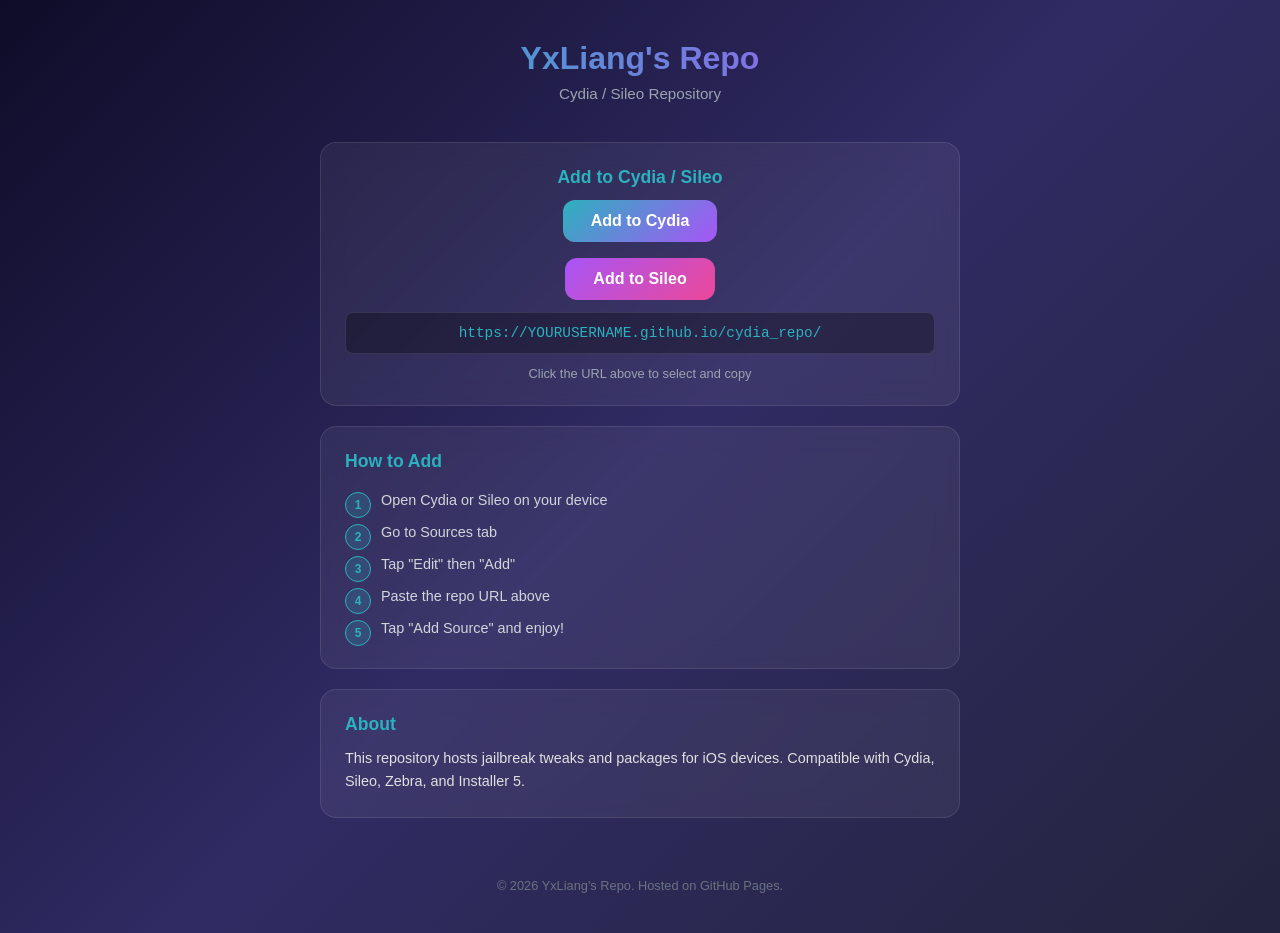
==== index.html @ 3721393a "init: cydia repo" ====
<!DOCTYPE html>
<html lang="zh-CN">
<head>
    <meta charset="UTF-8">
    <meta name="viewport" content="width=device-width, initial-scale=1.0">
    <title>YxLiang's Cydia/Sileo Repo</title>
    <style>
        * { margin: 0; padding: 0; box-sizing: border-box; }
        body {
            font-family: -apple-system, BlinkMacSystemFont, "SF Pro Display", "Helvetica Neue", sans-serif;
            background: linear-gradient(135deg, #0f0c29, #302b63, #24243e);
            color: #e0e0e0;
            min-height: 100vh;
            display: flex;
            flex-direction: column;
            align-items: center;
            padding: 40px 20px;
        }
        .container { max-width: 640px; width: 100%; }
        .header {
            text-align: center;
            margin-bottom: 40px;
        }
        .header h1 {
            font-size: 2rem;
            font-weight: 700;
            background: linear-gradient(90deg, #2CB1BE, #a855f7);
            -webkit-background-clip: text;
            -webkit-text-fill-color: transparent;
            margin-bottom: 8px;
        }
        .header p { color: #9ca3af; font-size: 0.95rem; }
        .card {
            background: rgba(255,255,255,0.06);
            border: 1px solid rgba(255,255,255,0.1);
            border-radius: 16px;
            padding: 24px;
            margin-bottom: 20px;
            backdrop-filter: blur(12px);
        }
        .card h2 {
            font-size: 1.1rem;
            margin-bottom: 12px;
            color: #2CB1BE;
        }
        .add-btn {
            display: inline-block;
            background: linear-gradient(135deg, #2CB1BE, #a855f7);
            color: #fff;
            text-decoration: none;
            padding: 12px 28px;
            border-radius: 12px;
            font-weight: 600;
            font-size: 1rem;
            transition: transform 0.2s, box-shadow 0.2s;
        }
        .add-btn:hover {
            transform: translateY(-2px);
            box-shadow: 0 8px 24px rgba(44,177,190,0.3);
        }
        .repo-url {
            background: rgba(0,0,0,0.3);
            border: 1px solid rgba(255,255,255,0.1);
            border-radius: 8px;
            padding: 12px 16px;
            font-family: "SF Mono", "Fira Code", monospace;
            font-size: 0.9rem;
            color: #2CB1BE;
            word-break: break-all;
            margin: 12px 0;
            user-select: all;
        }
        .steps { list-style: none; counter-reset: step; }
        .steps li {
            counter-increment: step;
            padding: 8px 0 8px 36px;
            position: relative;
            color: #d1d5db;
            font-size: 0.9rem;
        }
        .steps li::before {
            content: counter(step);
            position: absolute;
            left: 0;
            width: 24px;
            height: 24px;
            background: rgba(44,177,190,0.2);
            border: 1px solid #2CB1BE;
            border-radius: 50%;
            display: flex;
            align-items: center;
            justify-content: center;
            font-size: 0.75rem;
            font-weight: 600;
            color: #2CB1BE;
        }
        .footer {
            text-align: center;
            margin-top: 40px;
            color: #6b7280;
            font-size: 0.8rem;
        }
        @media (max-width: 480px) {
            .header h1 { font-size: 1.5rem; }
            .card { padding: 16px; }
        }
    </style>
</head>
<body>
    <div class="container">
        <div class="header">
            <h1>YxLiang's Repo</h1>
            <p>Cydia / Sileo Repository</p>
        </div>

        <div class="card" style="text-align: center;">
            <h2>Add to Cydia / Sileo</h2>
            <a class="add-btn" href="cydia://url/https://cydia.saurik.com/api/share#?source=https://YOURUSERNAME.github.io/cydia_repo/">
                Add to Cydia
            </a>
            <div style="margin-top: 16px;">
                <a class="add-btn" style="background: linear-gradient(135deg, #a855f7, #ec4899);"
                   href="sileo://source/https://YOURUSERNAME.github.io/cydia_repo/">
                    Add to Sileo
                </a>
            </div>
            <div class="repo-url" id="repoUrl">https://YOURUSERNAME.github.io/cydia_repo/</div>
            <p style="font-size: 0.8rem; color: #9ca3af; margin-top: 4px;">
                Click the URL above to select and copy
            </p>
        </div>

        <div class="card">
            <h2>How to Add</h2>
            <ol class="steps">
                <li>Open Cydia or Sileo on your device</li>
                <li>Go to Sources tab</li>
                <li>Tap "Edit" then "Add"</li>
                <li>Paste the repo URL above</li>
                <li>Tap "Add Source" and enjoy!</li>
            </ol>
        </div>

        <div class="card">
            <h2>About</h2>
            <p style="font-size: 0.9rem; line-height: 1.6;">
                This repository hosts jailbreak tweaks and packages for iOS devices.
                Compatible with Cydia, Sileo, Zebra, and Installer 5.
            </p>
        </div>
    </div>
    <div class="footer">
        <p>&copy; 2026 YxLiang's Repo. Hosted on GitHub Pages.</p>
    </div>
</body>
</html>
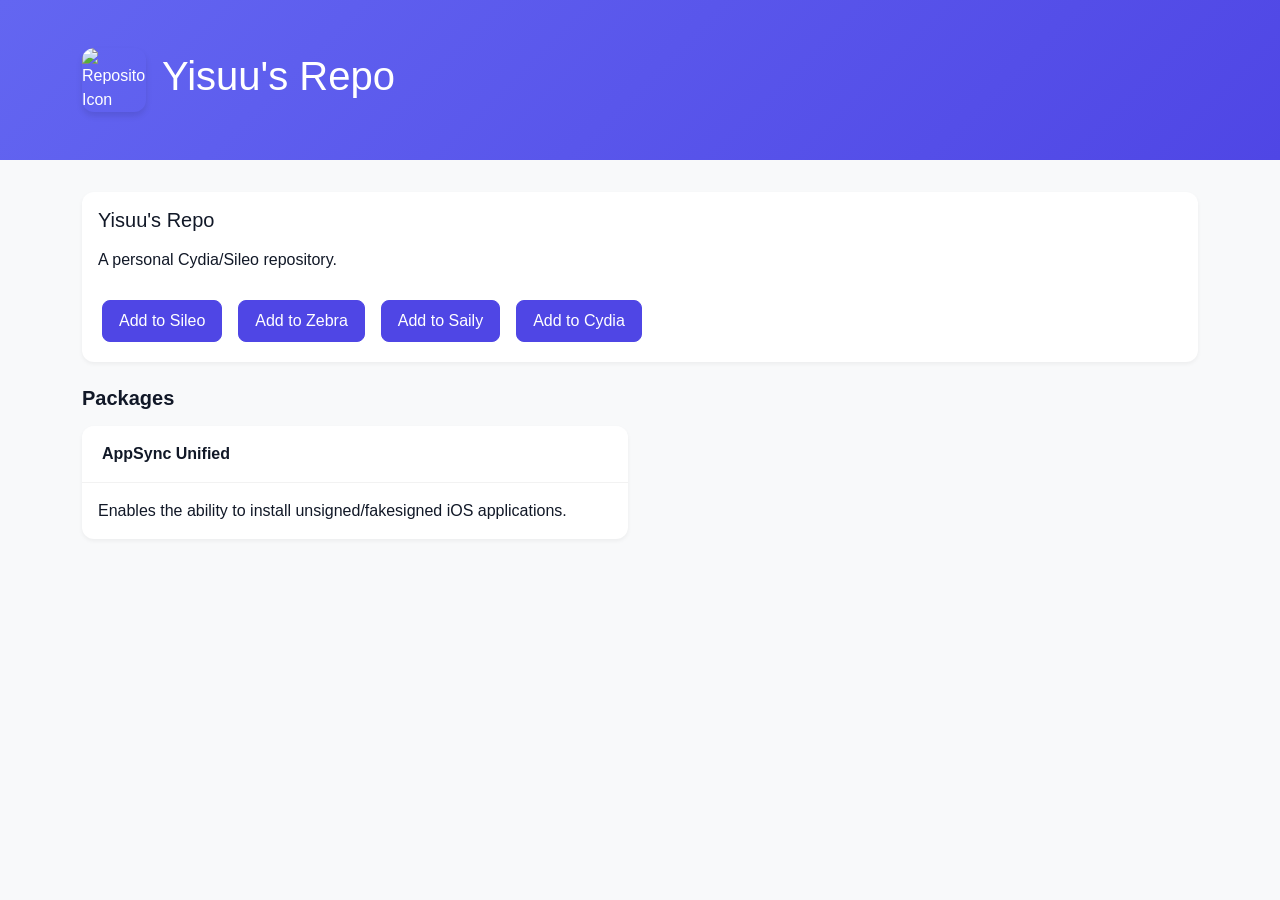
==== commit 3eea30f2: "refactor: migrate to repo.me template with custom Python updater" ====
--- a/index.html
+++ b/index.html
@@ -1,156 +1,78 @@
 <!DOCTYPE html>
-<html lang="zh-CN">
-<head>
-    <meta charset="UTF-8">
-    <meta name="viewport" content="width=device-width, initial-scale=1.0">
-    <title>YxLiang's Cydia/Sileo Repo</title>
-    <style>
-        * { margin: 0; padding: 0; box-sizing: border-box; }
-        body {
-            font-family: -apple-system, BlinkMacSystemFont, "SF Pro Display", "Helvetica Neue", sans-serif;
-            background: linear-gradient(135deg, #0f0c29, #302b63, #24243e);
-            color: #e0e0e0;
-            min-height: 100vh;
-            display: flex;
-            flex-direction: column;
-            align-items: center;
-            padding: 40px 20px;
-        }
-        .container { max-width: 640px; width: 100%; }
-        .header {
-            text-align: center;
-            margin-bottom: 40px;
-        }
-        .header h1 {
-            font-size: 2rem;
-            font-weight: 700;
-            background: linear-gradient(90deg, #2CB1BE, #a855f7);
-            -webkit-background-clip: text;
-            -webkit-text-fill-color: transparent;
-            margin-bottom: 8px;
-        }
-        .header p { color: #9ca3af; font-size: 0.95rem; }
-        .card {
-            background: rgba(255,255,255,0.06);
-            border: 1px solid rgba(255,255,255,0.1);
-            border-radius: 16px;
-            padding: 24px;
-            margin-bottom: 20px;
-            backdrop-filter: blur(12px);
-        }
-        .card h2 {
-            font-size: 1.1rem;
-            margin-bottom: 12px;
-            color: #2CB1BE;
-        }
-        .add-btn {
-            display: inline-block;
-            background: linear-gradient(135deg, #2CB1BE, #a855f7);
-            color: #fff;
-            text-decoration: none;
-            padding: 12px 28px;
-            border-radius: 12px;
-            font-weight: 600;
-            font-size: 1rem;
-            transition: transform 0.2s, box-shadow 0.2s;
-        }
-        .add-btn:hover {
-            transform: translateY(-2px);
-            box-shadow: 0 8px 24px rgba(44,177,190,0.3);
-        }
-        .repo-url {
-            background: rgba(0,0,0,0.3);
-            border: 1px solid rgba(255,255,255,0.1);
-            border-radius: 8px;
-            padding: 12px 16px;
-            font-family: "SF Mono", "Fira Code", monospace;
-            font-size: 0.9rem;
-            color: #2CB1BE;
-            word-break: break-all;
-            margin: 12px 0;
-            user-select: all;
-        }
-        .steps { list-style: none; counter-reset: step; }
-        .steps li {
-            counter-increment: step;
-            padding: 8px 0 8px 36px;
-            position: relative;
-            color: #d1d5db;
-            font-size: 0.9rem;
-        }
-        .steps li::before {
-            content: counter(step);
-            position: absolute;
-            left: 0;
-            width: 24px;
-            height: 24px;
-            background: rgba(44,177,190,0.2);
-            border: 1px solid #2CB1BE;
-            border-radius: 50%;
-            display: flex;
-            align-items: center;
-            justify-content: center;
-            font-size: 0.75rem;
-            font-weight: 600;
-            color: #2CB1BE;
-        }
-        .footer {
-            text-align: center;
-            margin-top: 40px;
-            color: #6b7280;
-            font-size: 0.8rem;
-        }
-        @media (max-width: 480px) {
-            .header h1 { font-size: 1.5rem; }
-            .card { padding: 16px; }
-        }
-    </style>
-</head>
-<body>
+<html lang="en">
+  <head>
+    <title>Yisuu's Repo</title>
+    <meta charset="utf-8" />
+    <meta name="viewport" content="width=device-width, initial-scale=1" />
+    <link
+      rel="stylesheet"
+      href="https://cdnjs.cloudflare.com/ajax/libs/font-awesome/6.6.0/css/all.min.css"
+      integrity="sha512-Kc323vGBEqzTmouAECnVceyQqyqdsSiqLQISBL29aUW4U/M7pSPA/gEUZQqv1cwx4OnYxTxve5UMg5GT6L4JJg=="
+      crossorigin="anonymous"
+      referrerpolicy="no-referrer"
+    />
+    <link
+      rel="stylesheet"
+      href="https://cdnjs.cloudflare.com/ajax/libs/bootstrap/5.3.3/css/bootstrap.min.css"
+      integrity="sha512-jnSuA4Ss2PkkikSOLtYs8BlYIeeIK1h99ty4YfvRPAlzr377vr3CXDb7sb7eEEBYjDtcYj+AjBH3FLv5uSJuXg=="
+      crossorigin="anonymous"
+      referrerpolicy="no-referrer"
+    />
+    <link rel="stylesheet" href="style.css" />
+  </head>
+  <body>
+    <div class="repo-header">
+      <div class="container">
+        <div class="d-flex align-items-center">
+          <img src="CydiaIcon.png" alt="Repository Icon" />
+          <h1>Yisuu's Repo</h1>
+        </div>
+      </div>
+    </div>
+
+    <div class="container mb-4">
+      <div class="card">
+        <div class="card-body">
+          <h5 class="card-title mb-3">Yisuu's Repo</h5>
+          <p class="card-text mb-4">
+            A personal Cydia/Sileo repository.
+          </p>
+          <div class="d-flex flex-wrap gap-2">
+            <a class="btn btn-primary" href="sileo://source/https://yisuu87.github.io/cydia_repo/"
+              >Add to Sileo</a
+            >
+            <a
+              class="btn btn-primary"
+              href="zbra://sources/add/https://yisuu87.github.io/cydia_repo/"
+              >Add to Zebra</a
+            >
+            <a class="btn btn-primary" href="apt-repo://https://yisuu87.github.io/cydia_repo/"
+              >Add to Saily</a
+            >
+            <a
+              class="btn btn-primary"
+              href="cydia://url/https://cydia.saurik.com/api/share#?source=https://yisuu87.github.io/cydia_repo/"
+              >Add to Cydia</a
+            >
+          </div>
+        </div>
+      </div>
+    </div>
+
     <div class="container">
-        <div class="header">
-            <h1>YxLiang's Repo</h1>
-            <p>Cydia / Sileo Repository</p>
+      <h2 class="section-title">Packages</h2>
+      <div class="row g-4">
+        <div class="col-md-6">
+          <div class="card">
+            <div class="card-header">AppSync Unified</div>
+            <div class="card-body">
+              <p class="card-text">
+                Enables the ability to install unsigned/fakesigned iOS applications.
+              </p>
+            </div>
+          </div>
         </div>
-
-        <div class="card" style="text-align: center;">
-            <h2>Add to Cydia / Sileo</h2>
-            <a class="add-btn" href="cydia://url/https://cydia.saurik.com/api/share#?source=https://YOURUSERNAME.github.io/cydia_repo/">
-                Add to Cydia
-            </a>
-            <div style="margin-top: 16px;">
-                <a class="add-btn" style="background: linear-gradient(135deg, #a855f7, #ec4899);"
-                   href="sileo://source/https://YOURUSERNAME.github.io/cydia_repo/">
-                    Add to Sileo
-                </a>
-            </div>
-            <div class="repo-url" id="repoUrl">https://YOURUSERNAME.github.io/cydia_repo/</div>
-            <p style="font-size: 0.8rem; color: #9ca3af; margin-top: 4px;">
-                Click the URL above to select and copy
-            </p>
-        </div>
-
-        <div class="card">
-            <h2>How to Add</h2>
-            <ol class="steps">
-                <li>Open Cydia or Sileo on your device</li>
-                <li>Go to Sources tab</li>
-                <li>Tap "Edit" then "Add"</li>
-                <li>Paste the repo URL above</li>
-                <li>Tap "Add Source" and enjoy!</li>
-            </ol>
-        </div>
-
-        <div class="card">
-            <h2>About</h2>
-            <p style="font-size: 0.9rem; line-height: 1.6;">
-                This repository hosts jailbreak tweaks and packages for iOS devices.
-                Compatible with Cydia, Sileo, Zebra, and Installer 5.
-            </p>
-        </div>
+      </div>
     </div>
-    <div class="footer">
-        <p>&copy; 2026 YxLiang's Repo. Hosted on GitHub Pages.</p>
-    </div>
-</body>
+  </body>
 </html>
--- a/style.css
+++ b/style.css
@@ -0,0 +1,199 @@
+/* Light theme */
+:root {
+  --bg-primary: #f8f9fa;
+  --bg-secondary: #ffffff;
+  --text-primary: #111827;
+  --text-secondary: #4b5563;
+  --text-muted: #6b7280;
+  --accent-primary: #4f46e5;
+  --accent-secondary: #4338ca;
+  --gradient: linear-gradient(135deg, #6366f1 0%, #4f46e5 100%);
+  --border-color: rgba(0, 0, 0, 0.05);
+  --shadow-sm: 0 2px 4px rgba(0, 0, 0, 0.05);
+  --shadow-md: 0 4px 6px rgba(0, 0, 0, 0.1);
+  --danger-bg: #fee2e2;
+  --danger-text: #991b1b;
+}
+
+/* Dark theme */
+@media (prefers-color-scheme: dark) {
+  :root {
+    --bg-primary: #1a1b1e;
+    --bg-secondary: #2a2b2e;
+    --text-primary: #f3f4f6;
+    --text-secondary: #d1d5db;
+    --text-muted: #9ca3af;
+    --accent-primary: #818cf8;
+    --accent-secondary: #6366f1;
+    --gradient: linear-gradient(135deg, #818cf8 0%, #6366f1 100%);
+    --border-color: rgba(255, 255, 255, 0.1);
+    --shadow-sm: 0 2px 4px rgba(0, 0, 0, 0.3);
+    --shadow-md: 0 4px 6px rgba(0, 0, 0, 0.4);
+    --danger-bg: #7f1d1d;
+    --danger-text: #fecaca;
+  }
+}
+
+body {
+  background-color: var(--bg-primary);
+  font-family: -apple-system, BlinkMacSystemFont, "Segoe UI", Roboto,
+    "Helvetica Neue", Arial, sans-serif;
+  color: var(--text-primary);
+  transition: background-color 0.3s, color 0.3s;
+}
+
+/* Header components */
+.package-header,
+.repo-header,
+.changelog-header,
+.screenshots-header {
+  background: var(--gradient);
+  color: white;
+  padding: 3rem 0;
+  margin-bottom: 2rem;
+}
+
+.repo-header img {
+  width: 64px;
+  height: 64px;
+  margin-right: 1rem;
+  border-radius: 12px;
+  box-shadow: var(--shadow-md);
+}
+
+/* Grid and cards */
+.screenshot-grid {
+  display: grid;
+  grid-template-columns: repeat(auto-fill, minmax(300px, 1fr));
+  gap: 1.5rem;
+  margin-bottom: 2rem;
+}
+
+.screenshot-card,
+.card {
+  background-color: var(--bg-secondary);
+  border: none;
+  border-radius: 12px;
+  overflow: hidden;
+  box-shadow: var(--shadow-sm);
+  transition: transform 0.2s, box-shadow 0.2s;
+}
+
+.screenshot-card:hover,
+.card:hover {
+  transform: translateY(-2px);
+  box-shadow: var(--shadow-md);
+}
+
+.screenshot-caption {
+  padding: 1rem;
+  color: var(--text-secondary);
+  font-size: 0.875rem;
+  text-align: center;
+}
+
+.card-header {
+  background-color: var(--bg-secondary);
+  border-bottom: 1px solid var(--border-color);
+  color: var(--text-primary);
+  font-weight: 600;
+  padding: 1rem 1.25rem;
+}
+
+/* Typography */
+.section-title {
+  color: var(--text-primary);
+  font-weight: 700;
+  font-size: 1.25rem;
+  margin-bottom: 1rem;
+}
+
+.card-title,
+.card-text {
+  color: var(--text-primary);
+}
+
+.h5 {
+  margin-top: -10px;
+}
+
+/* Lists and items */
+.list-group {
+  background-color: var(--bg-secondary);
+  border-radius: 12px;
+  overflow: hidden;
+}
+
+.list-group-item {
+  background-color: var(--bg-secondary);
+  border: none;
+  border-bottom: 1px solid var(--border-color);
+  color: var(--text-primary);
+  padding: 1rem 1.25rem;
+}
+
+.link-item {
+  color: var(--accent-primary);
+  text-decoration: none;
+  display: flex;
+  align-items: center;
+  gap: 0.5rem;
+}
+
+.link-item:hover {
+  background-color: var(--bg-primary);
+  color: var(--accent-secondary);
+}
+
+/* Components */
+.badge,
+.version-tag {
+  background-color: var(--accent-primary);
+  color: white;
+  font-weight: 600;
+  padding: 0.5em 1em;
+  border-radius: 6px;
+}
+
+.alert {
+  border: none;
+  border-radius: 12px;
+  padding: 1rem 1.25rem;
+}
+
+.alert-danger {
+  background-color: var(--danger-bg);
+  color: var(--danger-text);
+}
+
+.changelog-date {
+  color: var(--text-muted);
+  font-size: 0.875rem;
+}
+
+.btn-primary {
+  background-color: var(--accent-primary);
+  border-color: var(--accent-primary);
+  color: white;
+  padding: 0.5rem 1rem;
+  border-radius: 8px;
+  margin: 0.25rem;
+  transition: all 0.2s;
+}
+
+.btn-primary:hover {
+  background-color: var(--accent-secondary);
+  border-color: var(--accent-secondary);
+}
+
+/* Media queries */
+@media (max-width: 768px) {
+  .screenshot-grid {
+    grid-template-columns: repeat(auto-fill, minmax(250px, 1fr));
+  }
+}
+
+/* Smooth transitions */
+* {
+  transition: background-color 0.3s, border-color 0.3s, color 0.3s;
+}
